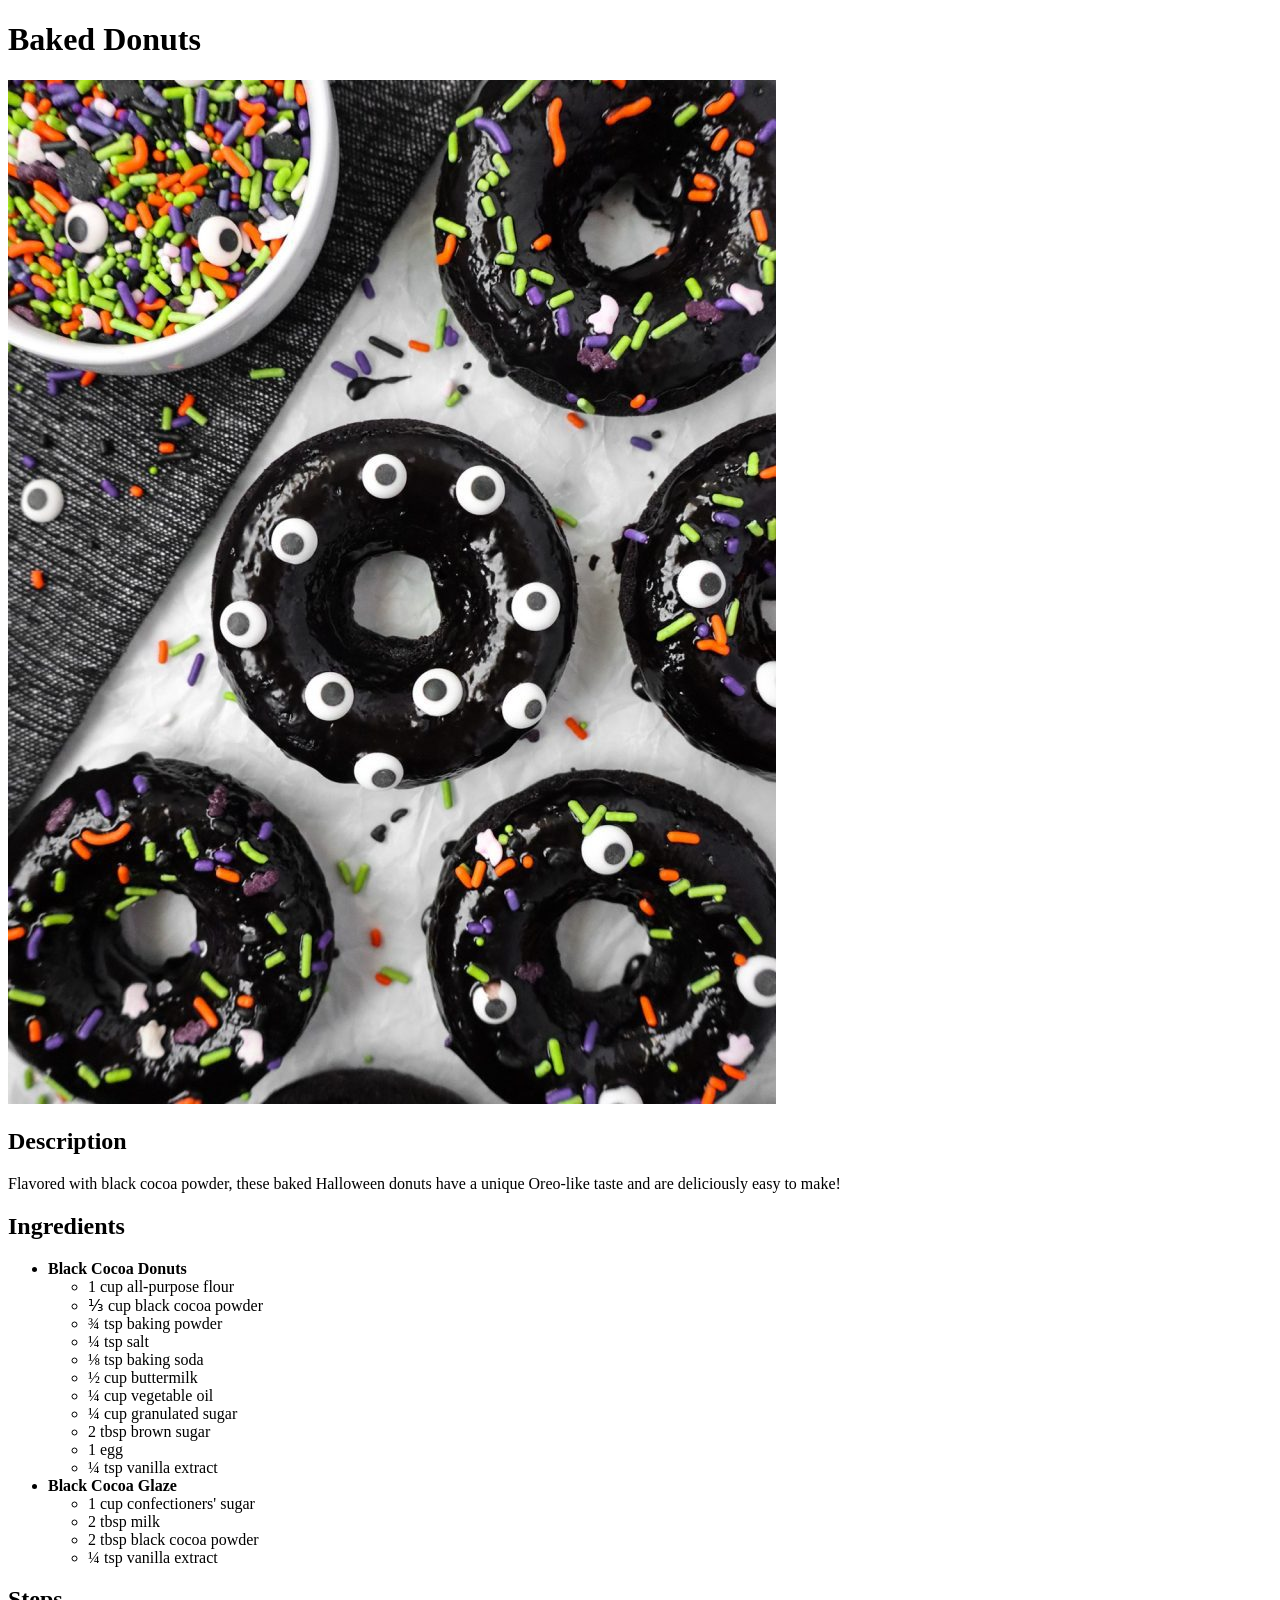
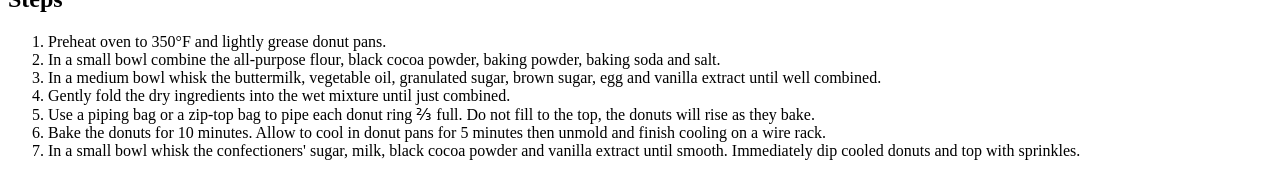
==== recipes/baked-donuts.html @ 0998454f "feat: add baked donuts recipe page" ====
<!DOCTYPE html>
<html lang="en">
<head>
    <meta charset="UTF-8">
    <meta name="viewport" content="width=device-width, initial-scale=1.0">
    <title>Baked Donuts</title>
</head>
<body>
    <h1>Baked Donuts</h1>
    <img src="../images/baked-donuts.jpg" alt="Baked Halloween Donuts topped with black cocoa glaze and some sprinkles">
    <h2>Description</h2>
    <p>Flavored with black cocoa powder, these baked Halloween donuts have a unique Oreo-like taste and are deliciously easy to make!</p>
    <h2>Ingredients</h2>
    <ul>
        <li><b>Black Cocoa Donuts</b>
            <ul>
                <li>1 cup all-purpose flour</li>
                <li>⅓ cup black cocoa powder</li>
                <li>¾ tsp baking powder</li>
                <li>¼ tsp salt</li>
                <li>⅛ tsp baking soda</li>
                <li>½ cup buttermilk</li>
                <li>¼ cup vegetable oil</li>
                <li>¼ cup granulated sugar</li>
                <li>2 tbsp brown sugar</li>
                <li>1 egg</li>
                <li>¼ tsp vanilla extract</li>
            </ul>
        </li>
        <li><b>Black Cocoa Glaze</b>
            <ul>
                <li>1 cup confectioners' sugar</li>
                <li>2 tbsp milk</li>
                <li>2 tbsp black cocoa powder</li>
                <li>¼ tsp vanilla extract</li>
            </ul>
        </li>
    </ul>
    <h2>Steps</h2>
    <ol>
        <li>Preheat oven to 350°F and lightly grease donut pans.</li>
        <li>In a small bowl combine the all-purpose flour, black cocoa powder, baking powder, baking soda and salt.</li>
        <li>In a medium bowl whisk the buttermilk, vegetable oil, granulated sugar, brown sugar, egg and vanilla extract until well combined.</li>
        <li>Gently fold the dry ingredients into the wet mixture until just combined.</li>
        <li>Use a piping bag or a zip-top bag to pipe each donut ring ⅔ full. Do not fill to the top, the donuts will rise as they bake.</li>
        <li>Bake the donuts for 10 minutes. Allow to cool in donut pans for 5 minutes then unmold and finish cooling on a wire rack.</li>
        <li>In a small bowl whisk the confectioners' sugar, milk, black cocoa powder and vanilla extract until smooth. Immediately dip cooled donuts and top with sprinkles.</li>
    </ol>
</body>
</html>
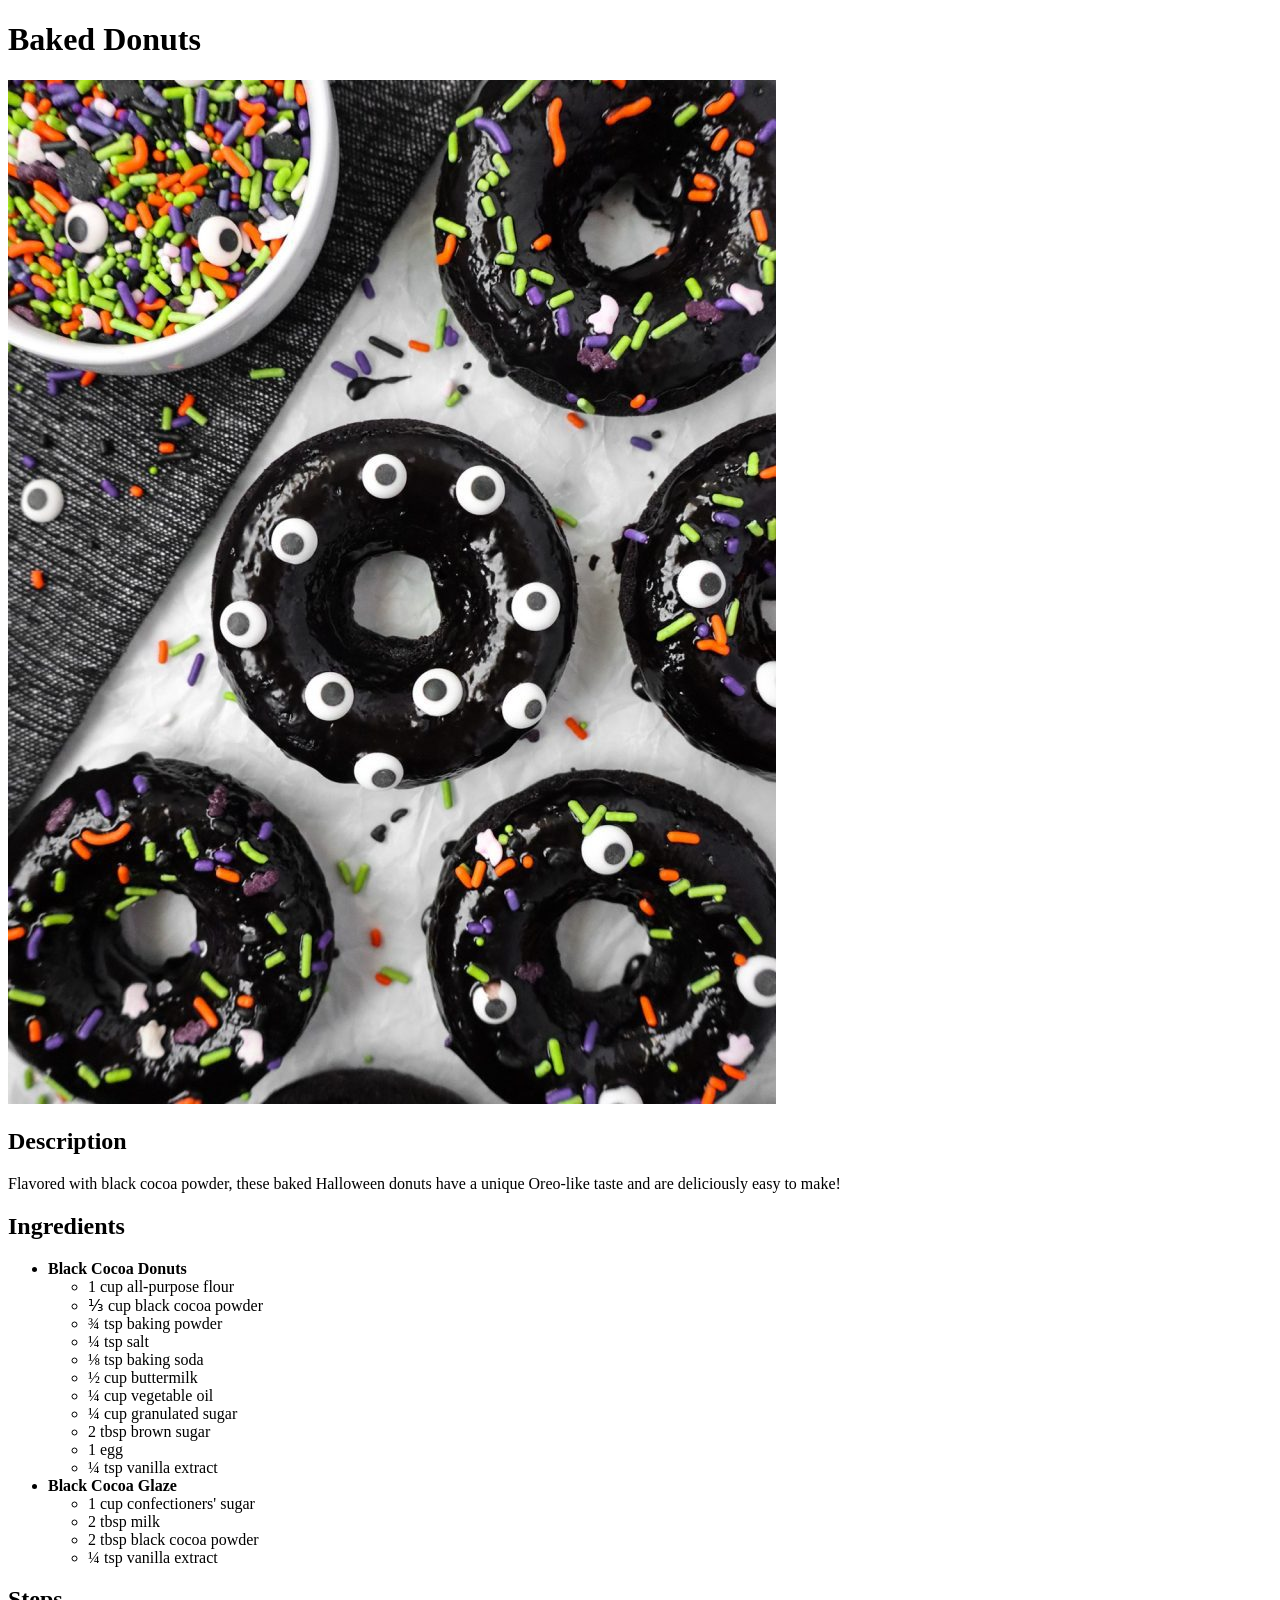
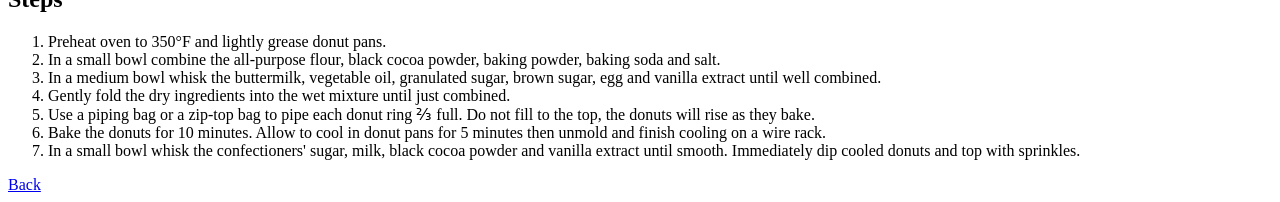
==== commit 75389254: "fix: add missing return button to recipe pages" ====
--- a/recipes/baked-donuts.html
+++ b/recipes/baked-donuts.html
@@ -46,5 +46,6 @@
         <li>Bake the donuts for 10 minutes. Allow to cool in donut pans for 5 minutes then unmold and finish cooling on a wire rack.</li>
         <li>In a small bowl whisk the confectioners' sugar, milk, black cocoa powder and vanilla extract until smooth. Immediately dip cooled donuts and top with sprinkles.</li>
     </ol>
+    <a href="../index.html">Back</a>
 </body>
 </html>
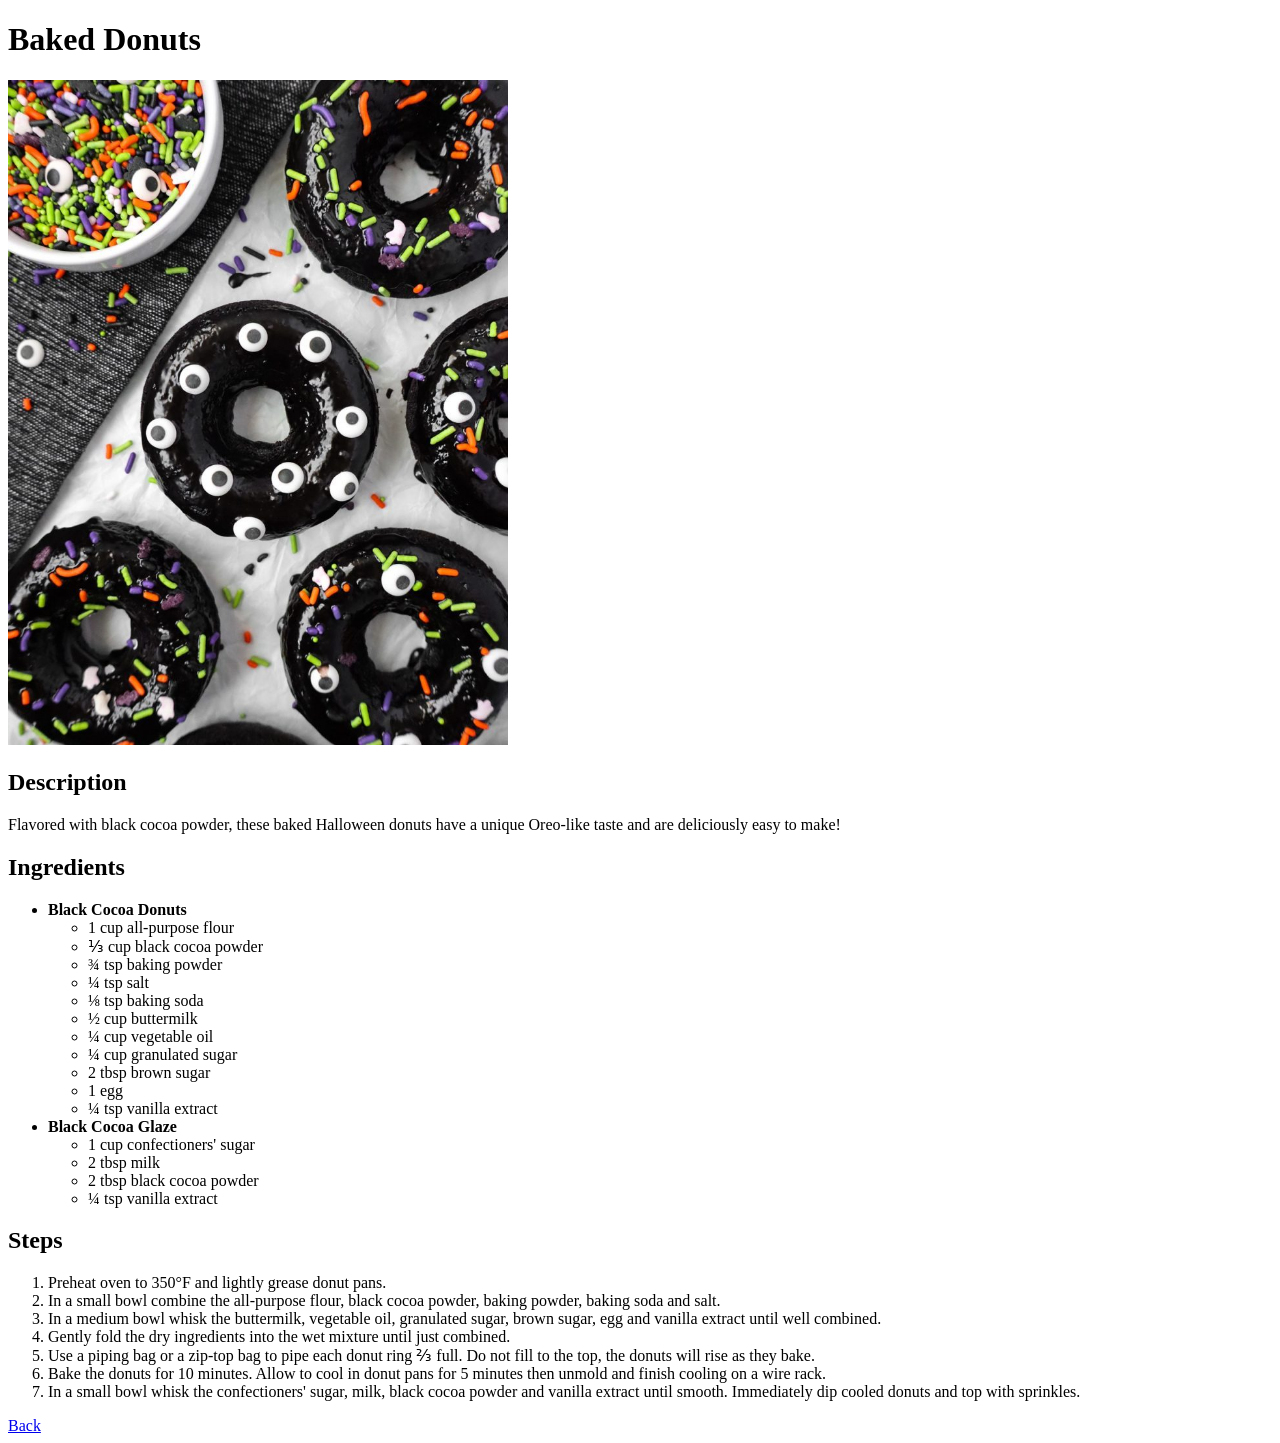
==== commit 11f876a3: "perf: add width and height attributes to images - this helps prevent layout shifts by reserving imag" ====
--- a/recipes/baked-donuts.html
+++ b/recipes/baked-donuts.html
@@ -7,7 +7,7 @@
 </head>
 <body>
     <h1>Baked Donuts</h1>
-    <img src="../images/baked-donuts.jpg" alt="Baked Halloween Donuts topped with black cocoa glaze and some sprinkles">
+    <img src="../images/baked-donuts.jpg" alt="Baked Halloween Donuts topped with black cocoa glaze and some sprinkles" width="500" height="665">
     <h2>Description</h2>
     <p>Flavored with black cocoa powder, these baked Halloween donuts have a unique Oreo-like taste and are deliciously easy to make!</p>
     <h2>Ingredients</h2>
